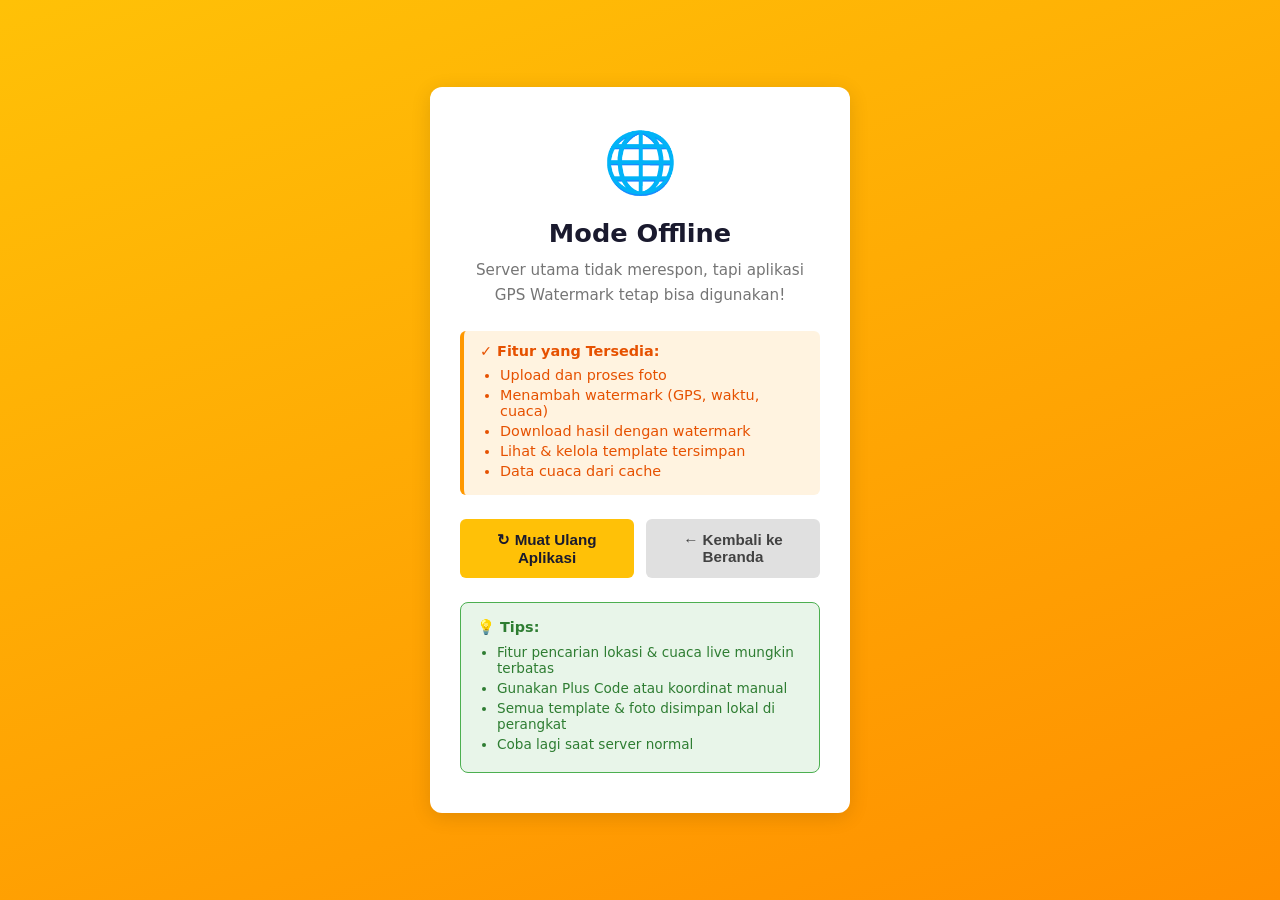
==== fallbacks/offline.html @ 1d568b84 "optimize system" ====
<!DOCTYPE html>
<html lang="id">
<head>
    <meta charset="UTF-8">
    <meta name="viewport" content="width=device-width, initial-scale=1.0">
    <title>GPS Watermark — Mode Offline</title>
    <style>
        * {
            margin: 0;
            padding: 0;
            box-sizing: border-box;
        }
        
        body {
            font-family: 'Segoe UI', system-ui, -apple-system, sans-serif;
            background: linear-gradient(160deg, #FFC107 0%, #FF8F00 100%);
            min-height: 100vh;
            display: flex;
            align-items: center;
            justify-content: center;
            padding: 20px;
        }
        
        .offline-container {
            background: white;
            border-radius: 12px;
            box-shadow: 0 4px 20px rgba(0,0,0,0.12);
            padding: 40px 30px;
            text-align: center;
            max-width: 420px;
        }
        
        .offline-icon {
            font-size: 60px;
            margin-bottom: 20px;
        }
        
        .offline-container h1 {
            font-size: 1.6rem;
            color: #1a1a2e;
            margin-bottom: 10px;
            font-weight: 800;
        }
        
        .offline-container p {
            color: #757575;
            font-size: 0.95rem;
            line-height: 1.6;
            margin-bottom: 24px;
        }
        
        .status {
            background: #FFF3E0;
            border-left: 4px solid #FF9800;
            padding: 12px 16px;
            border-radius: 6px;
            margin-bottom: 24px;
            text-align: left;
            font-size: 0.9rem;
            color: #E65100;
        }
        
        .status-title {
            font-weight: 700;
            margin-bottom: 6px;
        }
        
        .status-list {
            margin: 8px 0 0 0;
            padding-left: 20px;
        }
        
        .status-list li {
            list-style: disc;
            margin: 4px 0;
        }
        
        .actions {
            display: flex;
            gap: 12px;
            flex-wrap: wrap;
            justify-content: center;
        }
        
        .btn {
            padding: 12px 24px;
            border: none;
            border-radius: 6px;
            font-size: 0.95rem;
            font-weight: 700;
            cursor: pointer;
            text-decoration: none;
            display: inline-block;
            transition: all 0.2s ease;
            flex: 1;
            min-width: 140px;
        }
        
        .btn-primary {
            background: #FFC107;
            color: #1a1a2e;
        }
        
        .btn-primary:hover {
            background: #FFA000;
        }
        
        .btn-secondary {
            background: #E0E0E0;
            color: #424242;
        }
        
        .btn-secondary:hover {
            background: #BDBDBD;
        }
        
        .tips {
            background: #E8F5E9;
            border: 1px solid #4CAF50;
            border-radius: 8px;
            padding: 16px;
            margin-top: 24px;
            text-align: left;
            font-size: 0.85rem;
            color: #2E7D32;
        }
        
        .tips strong {
            display: block;
            margin-bottom: 8px;
            font-size: 0.9rem;
        }
        
        .tips ul {
            margin-left: 20px;
        }
        
        .tips li {
            margin: 4px 0;
        }
    </style>
</head>
<body>
    <div class="offline-container">
        <div class="offline-icon">🌐</div>
        
        <h1>Mode Offline</h1>
        <p>Server utama tidak merespon, tapi aplikasi GPS Watermark tetap bisa digunakan!</p>
        
        <div class="status">
            <div class="status-title">✓ Fitur yang Tersedia:</div>
            <ul class="status-list">
                <li>Upload dan proses foto</li>
                <li>Menambah watermark (GPS, waktu, cuaca)</li>
                <li>Download hasil dengan watermark</li>
                <li>Lihat & kelola template tersimpan</li>
                <li>Data cuaca dari cache</li>
            </ul>
        </div>
        
        <div class="actions">
            <button class="btn btn-primary" onclick="location.reload()">
                ↻ Muat Ulang Aplikasi
            </button>
            <button class="btn btn-secondary" onclick="goHome()">
                ← Kembali ke Beranda
            </button>
        </div>
        
        <div class="tips">
            <strong>💡 Tips:</strong>
            <ul>
                <li>Fitur pencarian lokasi & cuaca live mungkin terbatas</li>
                <li>Gunakan Plus Code atau koordinat manual</li>
                <li>Semua template & foto disimpan lokal di perangkat</li>
                <li>Coba lagi saat server normal</li>
            </ul>
        </div>
    </div>
    
    <script>
        function goHome() {
            // Try to go back, or go to root
            if (window.history.length > 1) {
                window.history.back();
            } else {
                window.location.href = '/';
            }
        }
        
        // Check if connection is restored
        window.addEventListener('online', () => {
            location.reload();
        });
        
        // Auto-reload setiap 10 detik untuk check koneksi
        setInterval(() => {
            fetch(window.location.href, { method: 'HEAD', cache: 'no-store' })
                .then(() => location.reload())
                .catch(() => {
                    // Still offline
                });
        }, 10000);
    </script>
</body>
</html>
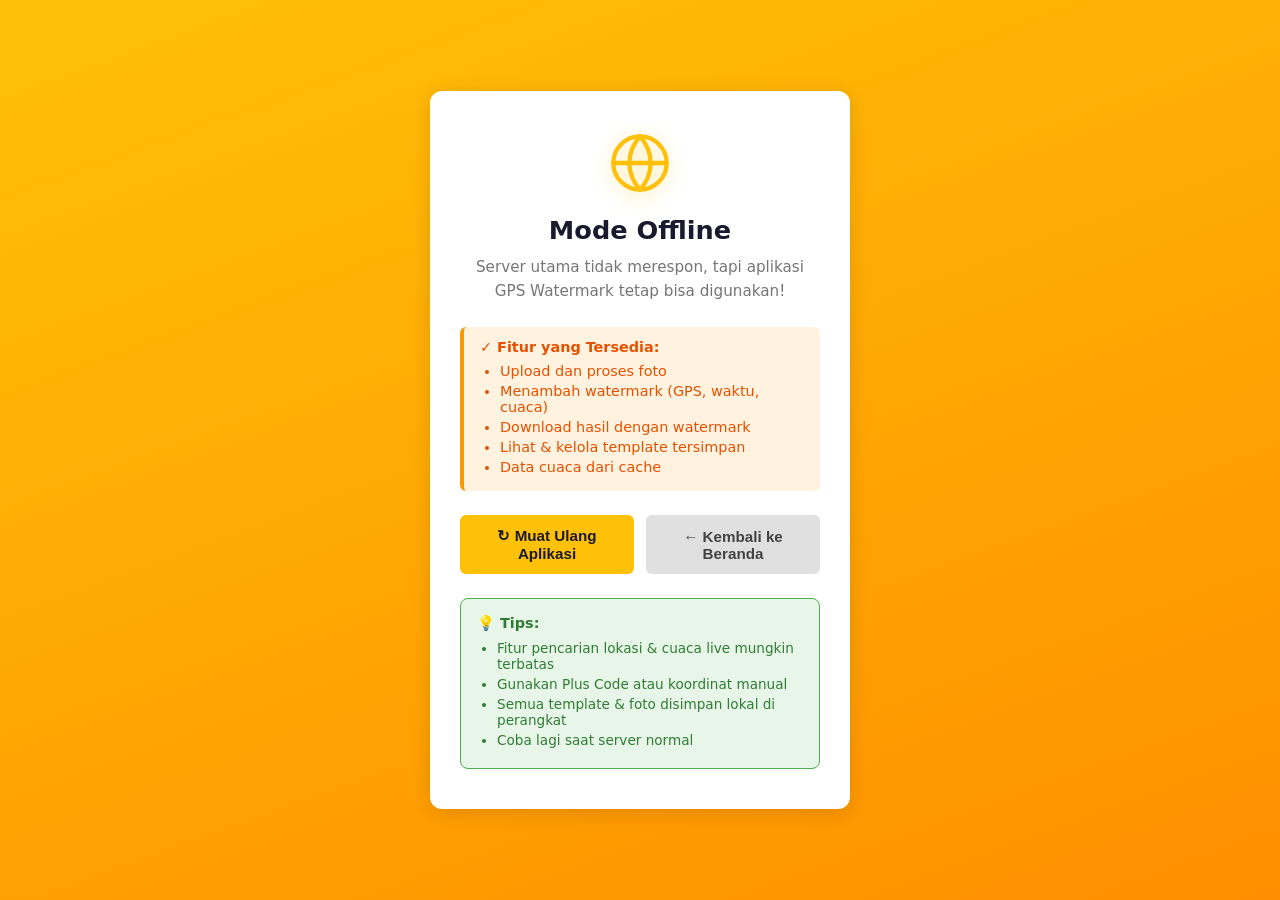
==== commit 4b8e0343: "update fitur kamera" ====
--- a/fallbacks/offline.html
+++ b/fallbacks/offline.html
@@ -3,7 +3,7 @@
 <head>
     <meta charset="UTF-8">
     <meta name="viewport" content="width=device-width, initial-scale=1.0">
-    <title>GPS Watermark — Mode Offline</title>
+    <title>GPS Watermark - Mode Offline</title>
     <style>
         * {
             margin: 0;
@@ -15,6 +15,7 @@
             font-family: 'Segoe UI', system-ui, -apple-system, sans-serif;
             background: linear-gradient(160deg, #FFC107 0%, #FF8F00 100%);
             min-height: 100vh;
+            min-height: 100dvh;
             display: flex;
             align-items: center;
             justify-content: center;
@@ -33,6 +34,15 @@
         .offline-icon {
             font-size: 60px;
             margin-bottom: 20px;
+            color: #FFC107;
+            display: flex;
+            align-items: center;
+            justify-content: center;
+        }
+        .offline-icon svg {
+            width: 64px;
+            height: 64px;
+            filter: drop-shadow(0 4px 10px rgba(255, 193, 7, 0.35));
         }
         
         .offline-container h1 {
@@ -142,7 +152,13 @@
 </head>
 <body>
     <div class="offline-container">
-        <div class="offline-icon">🌐</div>
+        <div class="offline-icon" aria-hidden="true">
+            <svg viewBox="0 0 24 24" fill="none" stroke="currentColor" stroke-width="1.6" stroke-linecap="round" stroke-linejoin="round">
+                <circle cx="12" cy="12" r="10"></circle>
+                <line x1="2" y1="12" x2="22" y2="12"></line>
+                <path d="M12 2a15.3 15.3 0 0 1 4 10 15.3 15.3 0 0 1-4 10 15.3 15.3 0 0 1-4-10 15.3 15.3 0 0 1 4-10z"></path>
+            </svg>
+        </div>
         
         <h1>Mode Offline</h1>
         <p>Server utama tidak merespon, tapi aplikasi GPS Watermark tetap bisa digunakan!</p>
